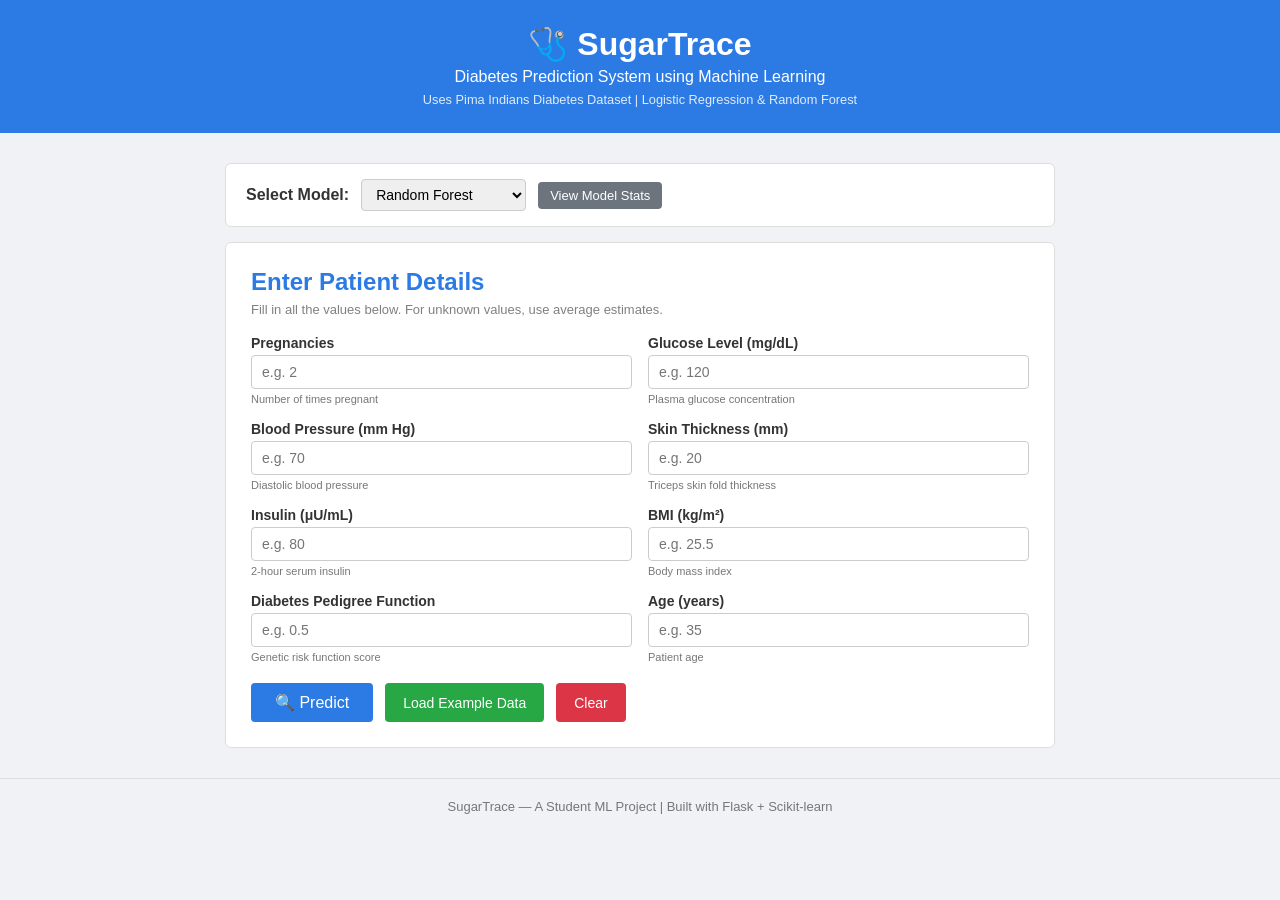
==== frontend/index.html @ 48e27125 "Add files via upload" ====
<!DOCTYPE html>
<html lang="en">
<head>
    <meta charset="UTF-8">
    <meta name="viewport" content="width=device-width, initial-scale=1.0">
    <title>SugarTrace - Diabetes Prediction</title>
    <link rel="stylesheet" href="style.css">
</head>
<body>

    <div class="header">
        <h1>🩺 SugarTrace</h1>
        <p>Diabetes Prediction System using Machine Learning</p>
        <small>Uses Pima Indians Diabetes Dataset | Logistic Regression & Random Forest</small>
    </div>

    <div class="container">

        <!-- Model selector -->
        <div class="model-selector">
            <label><b>Select Model:</b></label>
            <select id="modelSelect">
                <option value="random_forest">Random Forest</option>
                <option value="logistic_regression">Logistic Regression</option>
            </select>
            <button onclick="loadModelInfo()" class="btn-small">View Model Stats</button>
        </div>

        <!-- Model stats box (hidden by default) -->
        <div id="modelInfoBox" class="info-box" style="display:none;">
            <h3>Model Performance (on test data)</h3>
            <div id="modelInfoContent">Loading...</div>
        </div>

        <!-- Input form -->
        <div class="form-section">
            <h2>Enter Patient Details</h2>
            <p style="color: gray; font-size: 13px;">Fill in all the values below. For unknown values, use average estimates.</p>

            <div class="form-grid">

                <div class="form-group">
                    <label>Pregnancies</label>
                    <input type="number" id="Pregnancies" placeholder="e.g. 2" min="0" max="20">
                    <small>Number of times pregnant</small>
                </div>

                <div class="form-group">
                    <label>Glucose Level (mg/dL)</label>
                    <input type="number" id="Glucose" placeholder="e.g. 120" min="0" max="300">
                    <small>Plasma glucose concentration</small>
                </div>

                <div class="form-group">
                    <label>Blood Pressure (mm Hg)</label>
                    <input type="number" id="BloodPressure" placeholder="e.g. 70" min="0" max="200">
                    <small>Diastolic blood pressure</small>
                </div>

                <div class="form-group">
                    <label>Skin Thickness (mm)</label>
                    <input type="number" id="SkinThickness" placeholder="e.g. 20" min="0" max="100">
                    <small>Triceps skin fold thickness</small>
                </div>

                <div class="form-group">
                    <label>Insulin (μU/mL)</label>
                    <input type="number" id="Insulin" placeholder="e.g. 80" min="0" max="900">
                    <small>2-hour serum insulin</small>
                </div>

                <div class="form-group">
                    <label>BMI (kg/m²)</label>
                    <input type="number" id="BMI" placeholder="e.g. 25.5" step="0.1" min="0" max="70">
                    <small>Body mass index</small>
                </div>

                <div class="form-group">
                    <label>Diabetes Pedigree Function</label>
                    <input type="number" id="DiabetesPedigreeFunction" placeholder="e.g. 0.5" step="0.001" min="0" max="3">
                    <small>Genetic risk function score</small>
                </div>

                <div class="form-group">
                    <label>Age (years)</label>
                    <input type="number" id="Age" placeholder="e.g. 35" min="1" max="120">
                    <small>Patient age</small>
                </div>

            </div>

            <div class="button-row">
                <button onclick="predict()" class="btn-predict">🔍 Predict</button>
                <button onclick="fillExample()" class="btn-example">Load Example Data</button>
                <button onclick="clearForm()" class="btn-clear">Clear</button>
            </div>
        </div>

        <!-- Result box -->
        <div id="resultBox" class="result-box" style="display:none;">
            <h2>Prediction Result</h2>

            <div id="resultLabel" class="result-label"></div>

            <div class="result-details">
                <div class="detail-item">
                    <span class="detail-title">Risk Score (Probability)</span>
                    <span id="probScore" class="detail-value"></span>
                </div>
                <div class="detail-item">
                    <span class="detail-title">Risk Level</span>
                    <span id="riskLevel" class="detail-value"></span>
                </div>
                <div class="detail-item">
                    <span class="detail-title">Model Used</span>
                    <span id="modelUsed" class="detail-value"></span>
                </div>
            </div>

            <!-- Risk bar -->
            <div class="risk-bar-container">
                <label>Risk Bar:</label>
                <div class="risk-bar-bg">
                    <div id="riskBar" class="risk-bar-fill"></div>
                </div>
                <span id="riskBarLabel"></span>
            </div>

            <!-- Feature importance (only for RF) -->
            <div id="featureImportanceSection" style="display:none;">
                <h3>Feature Importance (Random Forest)</h3>
                <p style="font-size:13px; color:gray;">Which features affected this prediction the most:</p>
                <div id="featureImportanceList"></div>
            </div>

            <div class="disclaimer">
                ⚠️ This is a machine learning demo project. Not a medical tool. Please consult a real doctor.
            </div>
        </div>

        <!-- Error box -->
        <div id="errorBox" class="error-box" style="display:none;">
            <b>Error:</b> <span id="errorMsg"></span>
        </div>

    </div>

    <div class="footer">
        <p>SugarTrace &mdash; A Student ML Project | Built with Flask + Scikit-learn</p>
    </div>

    <script src="/frontend/script.js"></script>
</body>
</html>
---- frontend/style.css ----
/* style.css - SugarTrace Frontend Styles */
/* Simple and functional styling, nothing too fancy */

* {
    box-sizing: border-box;
    margin: 0;
    padding: 0;
}

body {
    font-family: Arial, sans-serif;
    background-color: #f0f2f5;
    color: #333;
    min-height: 100vh;
}

/* Header */
.header {
    background-color: #2c7be5;
    color: white;
    text-align: center;
    padding: 25px 20px;
}

.header h1 {
    font-size: 2rem;
    margin-bottom: 5px;
}

.header p {
    font-size: 1rem;
    margin-bottom: 4px;
}

.header small {
    font-size: 0.8rem;
    opacity: 0.85;
}

/* Main container */
.container {
    max-width: 860px;
    margin: 30px auto;
    padding: 0 15px;
}

/* Model selector */
.model-selector {
    background: white;
    padding: 15px 20px;
    border-radius: 6px;
    margin-bottom: 15px;
    border: 1px solid #ddd;
    display: flex;
    align-items: center;
    gap: 12px;
    flex-wrap: wrap;
}

.model-selector select {
    padding: 6px 10px;
    border: 1px solid #ccc;
    border-radius: 4px;
    font-size: 14px;
}

.btn-small {
    padding: 6px 12px;
    background: #6c757d;
    color: white;
    border: none;
    border-radius: 4px;
    cursor: pointer;
    font-size: 13px;
}

.btn-small:hover {
    background: #5a6268;
}

/* Info box for model stats */
.info-box {
    background: #e8f4fd;
    border: 1px solid #b8daff;
    border-radius: 6px;
    padding: 15px 20px;
    margin-bottom: 15px;
}

.info-box h3 {
    margin-bottom: 10px;
    color: #1a5276;
}

.stats-table {
    width: 100%;
    border-collapse: collapse;
    font-size: 14px;
}

.stats-table th, .stats-table td {
    border: 1px solid #ccc;
    padding: 8px 12px;
    text-align: left;
}

.stats-table th {
    background-color: #2c7be5;
    color: white;
}

.stats-table tr:nth-child(even) {
    background-color: #f5f5f5;
}

/* Form section */
.form-section {
    background: white;
    padding: 25px;
    border-radius: 6px;
    border: 1px solid #ddd;
    margin-bottom: 20px;
}

.form-section h2 {
    margin-bottom: 6px;
    color: #2c7be5;
}

/* Grid layout for form inputs */
.form-grid {
    display: grid;
    grid-template-columns: 1fr 1fr;
    gap: 16px;
    margin-top: 18px;
    margin-bottom: 20px;
}

/* For smaller screens */
@media (max-width: 580px) {
    .form-grid {
        grid-template-columns: 1fr;
    }
}

.form-group {
    display: flex;
    flex-direction: column;
    gap: 4px;
}

.form-group label {
    font-weight: bold;
    font-size: 14px;
}

.form-group input {
    padding: 8px 10px;
    border: 1px solid #ccc;
    border-radius: 4px;
    font-size: 14px;
    width: 100%;
}

.form-group input:focus {
    outline: none;
    border-color: #2c7be5;
}

.form-group small {
    color: #777;
    font-size: 11px;
}

/* Buttons row */
.button-row {
    display: flex;
    gap: 12px;
    flex-wrap: wrap;
}

.btn-predict {
    padding: 10px 24px;
    background-color: #2c7be5;
    color: white;
    border: none;
    border-radius: 4px;
    font-size: 16px;
    cursor: pointer;
}

.btn-predict:hover {
    background-color: #1a68d1;
}

.btn-example {
    padding: 10px 18px;
    background-color: #28a745;
    color: white;
    border: none;
    border-radius: 4px;
    font-size: 14px;
    cursor: pointer;
}

.btn-example:hover {
    background-color: #218838;
}

.btn-clear {
    padding: 10px 18px;
    background-color: #dc3545;
    color: white;
    border: none;
    border-radius: 4px;
    font-size: 14px;
    cursor: pointer;
}

.btn-clear:hover {
    background-color: #c82333;
}

/* Result box */
.result-box {
    background: white;
    padding: 25px;
    border-radius: 6px;
    border: 2px solid #2c7be5;
    margin-bottom: 20px;
}

.result-box h2 {
    color: #2c7be5;
    margin-bottom: 15px;
}

.result-label {
    font-size: 1.6rem;
    font-weight: bold;
    text-align: center;
    padding: 15px;
    border-radius: 6px;
    margin-bottom: 20px;
}

.result-label.diabetic {
    background-color: #ffe0e0;
    color: #c0392b;
    border: 2px solid #c0392b;
}

.result-label.not-diabetic {
    background-color: #d4edda;
    color: #155724;
    border: 2px solid #28a745;
}

/* Details */
.result-details {
    display: flex;
    gap: 15px;
    flex-wrap: wrap;
    margin-bottom: 20px;
}

.detail-item {
    background: #f8f9fa;
    border: 1px solid #ddd;
    border-radius: 5px;
    padding: 10px 15px;
    flex: 1;
    min-width: 140px;
}

.detail-title {
    display: block;
    font-size: 12px;
    color: #666;
    margin-bottom: 4px;
}

.detail-value {
    display: block;
    font-size: 16px;
    font-weight: bold;
    color: #333;
}

/* Risk bar */
.risk-bar-container {
    margin-bottom: 20px;
}

.risk-bar-container label {
    font-weight: bold;
    font-size: 14px;
    display: block;
    margin-bottom: 6px;
}

.risk-bar-bg {
    background: #e9ecef;
    border-radius: 10px;
    height: 22px;
    overflow: hidden;
    margin-bottom: 4px;
}

.risk-bar-fill {
    height: 100%;
    border-radius: 10px;
    transition: width 0.5s ease;
    background: linear-gradient(to right, #28a745, #ffc107, #dc3545);
}

#riskBarLabel {
    font-size: 13px;
    color: #666;
}

/* Feature importance */
#featureImportanceSection {
    margin-top: 15px;
}

#featureImportanceSection h3 {
    margin-bottom: 8px;
    color: #333;
}

.importance-row {
    display: flex;
    align-items: center;
    gap: 10px;
    margin-bottom: 7px;
    font-size: 13px;
}

.importance-row .feat-name {
    width: 220px;
    white-space: nowrap;
    overflow: hidden;
    text-overflow: ellipsis;
}

.importance-bar-bg {
    flex: 1;
    background: #e9ecef;
    border-radius: 4px;
    height: 14px;
    overflow: hidden;
}

.importance-bar-fill {
    height: 100%;
    background-color: #2c7be5;
    border-radius: 4px;
}

.importance-val {
    width: 45px;
    text-align: right;
    color: #555;
}

/* Disclaimer */
.disclaimer {
    margin-top: 15px;
    padding: 10px;
    background: #fff3cd;
    border: 1px solid #ffc107;
    border-radius: 4px;
    font-size: 13px;
    color: #856404;
}

/* Error box */
.error-box {
    background: #f8d7da;
    border: 1px solid #f5c6cb;
    border-radius: 6px;
    padding: 12px 16px;
    color: #721c24;
    margin-bottom: 20px;
}

/* Footer */
.footer {
    text-align: center;
    padding: 20px;
    color: #777;
    font-size: 13px;
    border-top: 1px solid #ddd;
    margin-top: 20px;
}
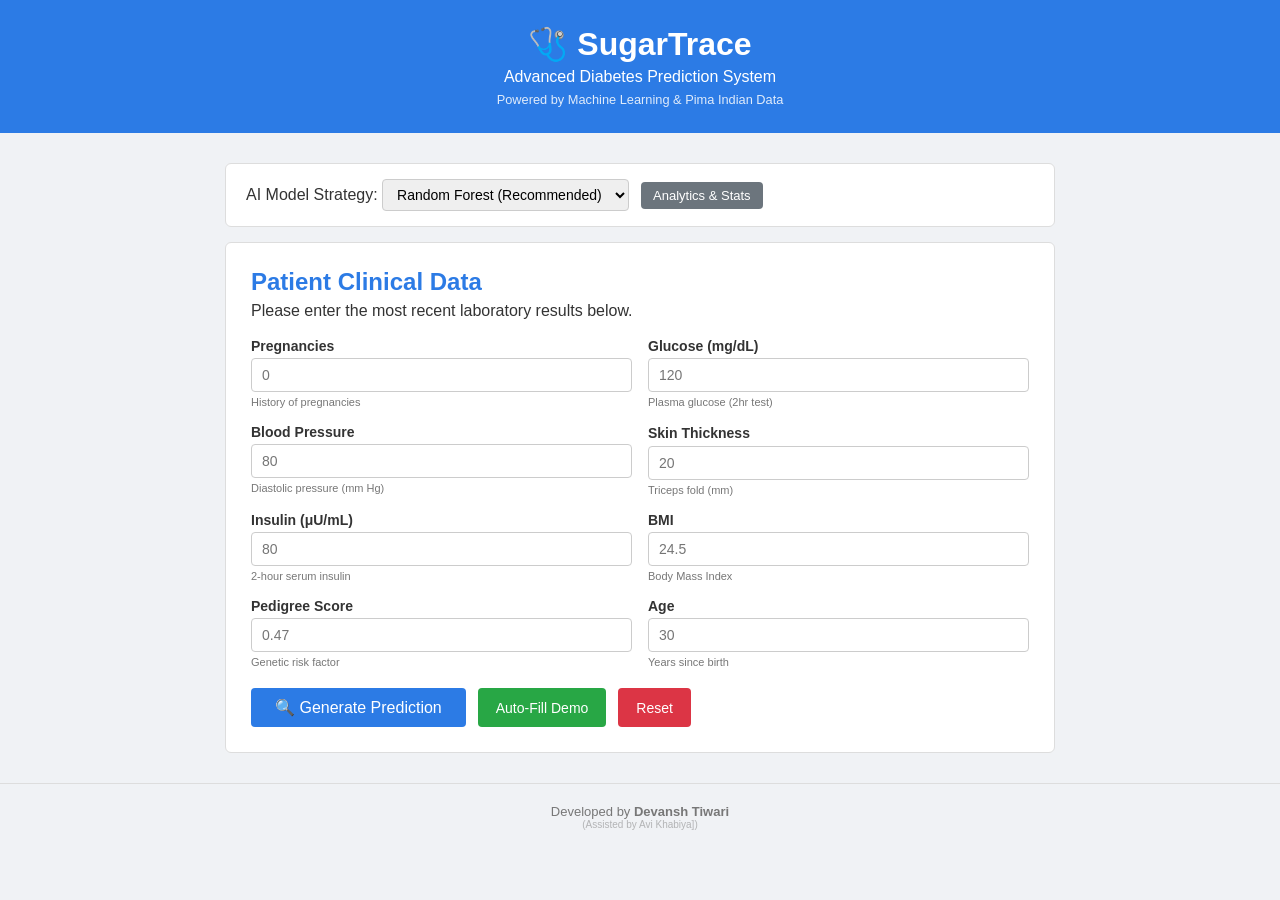
==== commit cd4991ed: "Update index.html Made some design changes to improve visual appeal while keeping the UI simple to u" ====
--- a/frontend/index.html
+++ b/frontend/index.html
@@ -4,149 +4,135 @@
     <meta charset="UTF-8">
     <meta name="viewport" content="width=device-width, initial-scale=1.0">
     <title>SugarTrace - Diabetes Prediction</title>
-    <link rel="stylesheet" href="style.css">
+    <link rel="stylesheet" href="/frontend/style.css">
 </head>
 <body>
 
     <div class="header">
         <h1>🩺 SugarTrace</h1>
-        <p>Diabetes Prediction System using Machine Learning</p>
-        <small>Uses Pima Indians Diabetes Dataset | Logistic Regression & Random Forest</small>
+        <p>Advanced Diabetes Prediction System</p>
+        <small>Powered by Machine Learning & Pima Indian Data</small>
     </div>
 
     <div class="container">
 
-        <!-- Model selector -->
         <div class="model-selector">
-            <label><b>Select Model:</b></label>
-            <select id="modelSelect">
-                <option value="random_forest">Random Forest</option>
-                <option value="logistic_regression">Logistic Regression</option>
-            </select>
-            <button onclick="loadModelInfo()" class="btn-small">View Model Stats</button>
+            <div class="selector-group">
+                <label>AI Model Strategy:</label>
+                <select id="modelSelect">
+                    <option value="random_forest">Random Forest (Recommended)</option>
+                    <option value="logistic_regression">Logistic Regression</option>
+                </select>
+            </div>
+            <button onclick="loadModelInfo()" class="btn-small">Analytics & Stats</button>
         </div>
 
-        <!-- Model stats box (hidden by default) -->
         <div id="modelInfoBox" class="info-box" style="display:none;">
-            <h3>Model Performance (on test data)</h3>
-            <div id="modelInfoContent">Loading...</div>
+            <h3>Model Performance Metrics</h3>
+            <div id="modelInfoContent">Gathering data...</div>
         </div>
 
-        <!-- Input form -->
         <div class="form-section">
-            <h2>Enter Patient Details</h2>
-            <p style="color: gray; font-size: 13px;">Fill in all the values below. For unknown values, use average estimates.</p>
+            <div class="form-header">
+                <h2>Patient Clinical Data</h2>
+                <p>Please enter the most recent laboratory results below.</p>
+            </div>
 
             <div class="form-grid">
-
                 <div class="form-group">
                     <label>Pregnancies</label>
-                    <input type="number" id="Pregnancies" placeholder="e.g. 2" min="0" max="20">
-                    <small>Number of times pregnant</small>
+                    <input type="number" id="Pregnancies" placeholder="0" min="0">
+                    <small>History of pregnancies</small>
                 </div>
-
                 <div class="form-group">
-                    <label>Glucose Level (mg/dL)</label>
-                    <input type="number" id="Glucose" placeholder="e.g. 120" min="0" max="300">
-                    <small>Plasma glucose concentration</small>
+                    <label>Glucose (mg/dL)</label>
+                    <input type="number" id="Glucose" placeholder="120">
+                    <small>Plasma glucose (2hr test)</small>
                 </div>
-
                 <div class="form-group">
-                    <label>Blood Pressure (mm Hg)</label>
-                    <input type="number" id="BloodPressure" placeholder="e.g. 70" min="0" max="200">
-                    <small>Diastolic blood pressure</small>
+                    <label>Blood Pressure</label>
+                    <input type="number" id="BloodPressure" placeholder="80">
+                    <small>Diastolic pressure (mm Hg)</small>
                 </div>
-
                 <div class="form-group">
-                    <label>Skin Thickness (mm)</label>
-                    <input type="number" id="SkinThickness" placeholder="e.g. 20" min="0" max="100">
-                    <small>Triceps skin fold thickness</small>
+                    <div class="label-row">
+                        <label>Skin Thickness</label>
+                    </div>
+                    <input type="number" id="SkinThickness" placeholder="20">
+                    <small>Triceps fold (mm)</small>
                 </div>
-
                 <div class="form-group">
                     <label>Insulin (μU/mL)</label>
-                    <input type="number" id="Insulin" placeholder="e.g. 80" min="0" max="900">
+                    <input type="number" id="Insulin" placeholder="80">
                     <small>2-hour serum insulin</small>
                 </div>
-
                 <div class="form-group">
-                    <label>BMI (kg/m²)</label>
-                    <input type="number" id="BMI" placeholder="e.g. 25.5" step="0.1" min="0" max="70">
-                    <small>Body mass index</small>
+                    <label>BMI</label>
+                    <input type="number" id="BMI" placeholder="24.5" step="0.1">
+                    <small>Body Mass Index</small>
                 </div>
-
                 <div class="form-group">
-                    <label>Diabetes Pedigree Function</label>
-                    <input type="number" id="DiabetesPedigreeFunction" placeholder="e.g. 0.5" step="0.001" min="0" max="3">
-                    <small>Genetic risk function score</small>
+                    <label>Pedigree Score</label>
+                    <input type="number" id="DiabetesPedigreeFunction" placeholder="0.47" step="0.01">
+                    <small>Genetic risk factor</small>
                 </div>
-
                 <div class="form-group">
-                    <label>Age (years)</label>
-                    <input type="number" id="Age" placeholder="e.g. 35" min="1" max="120">
-                    <small>Patient age</small>
+                    <label>Age</label>
+                    <input type="number" id="Age" placeholder="30">
+                    <small>Years since birth</small>
                 </div>
-
             </div>
 
             <div class="button-row">
-                <button onclick="predict()" class="btn-predict">🔍 Predict</button>
-                <button onclick="fillExample()" class="btn-example">Load Example Data</button>
-                <button onclick="clearForm()" class="btn-clear">Clear</button>
+                <button onclick="predict()" class="btn-predict">🔍 Generate Prediction</button>
+                <button onclick="fillExample()" class="btn-example">Auto-Fill Demo</button>
+                <button onclick="clearForm()" class="btn-clear">Reset</button>
             </div>
         </div>
 
-        <!-- Result box -->
         <div id="resultBox" class="result-box" style="display:none;">
-            <h2>Prediction Result</h2>
-
+            <div class="result-header">
+                <h2>Clinical Assessment</h2>
+            </div>
+            
             <div id="resultLabel" class="result-label"></div>
 
             <div class="result-details">
                 <div class="detail-item">
-                    <span class="detail-title">Risk Score (Probability)</span>
-                    <span id="probScore" class="detail-value"></span>
+                    <span class="detail-title">Confidence Score</span>
+                    <span id="probScore" class="detail-value">--</span>
                 </div>
                 <div class="detail-item">
-                    <span class="detail-title">Risk Level</span>
-                    <span id="riskLevel" class="detail-value"></span>
-                </div>
-                <div class="detail-item">
-                    <span class="detail-title">Model Used</span>
-                    <span id="modelUsed" class="detail-value"></span>
+                    <span class="detail-title">Risk Severity</span>
+                    <span id="riskLevel" class="detail-value">--</span>
                 </div>
             </div>
 
-            <!-- Risk bar -->
             <div class="risk-bar-container">
-                <label>Risk Bar:</label>
+                <label>Visual Risk Assessment:</label>
                 <div class="risk-bar-bg">
-                    <div id="riskBar" class="risk-bar-fill"></div>
+                    <div id="riskBar" class="risk-bar-fill" style="width: 0%"></div>
                 </div>
-                <span id="riskBarLabel"></span>
+                <span id="riskBarLabel">0%</span>
             </div>
 
-            <!-- Feature importance (only for RF) -->
             <div id="featureImportanceSection" style="display:none;">
-                <h3>Feature Importance (Random Forest)</h3>
-                <p style="font-size:13px; color:gray;">Which features affected this prediction the most:</p>
+                <hr style="margin: 20px 0; border: 0; border-top: 1px solid #eee;">
+                <h3>Key Influence Factors</h3>
+                <p style="font-size:12px; color:gray; margin-bottom: 10px;">The variables below most affected this specific prediction.</p>
                 <div id="featureImportanceList"></div>
-            </div>
-
-            <div class="disclaimer">
-                ⚠️ This is a machine learning demo project. Not a medical tool. Please consult a real doctor.
             </div>
         </div>
 
-        <!-- Error box -->
         <div id="errorBox" class="error-box" style="display:none;">
-            <b>Error:</b> <span id="errorMsg"></span>
+            <strong>System Error:</strong> <span id="errorMsg"></span>
         </div>
 
     </div>
 
     <div class="footer">
-        <p>SugarTrace &mdash; A Student ML Project | Built with Flask + Scikit-learn</p>
+        <p>Developed by <b>Devansh Tiwari</b></p>
+        <p style="font-size: 10px; opacity: 0.5;">(Assisted by Avi Khabiya])</p>
     </div>
 
     <script src="/frontend/script.js"></script>
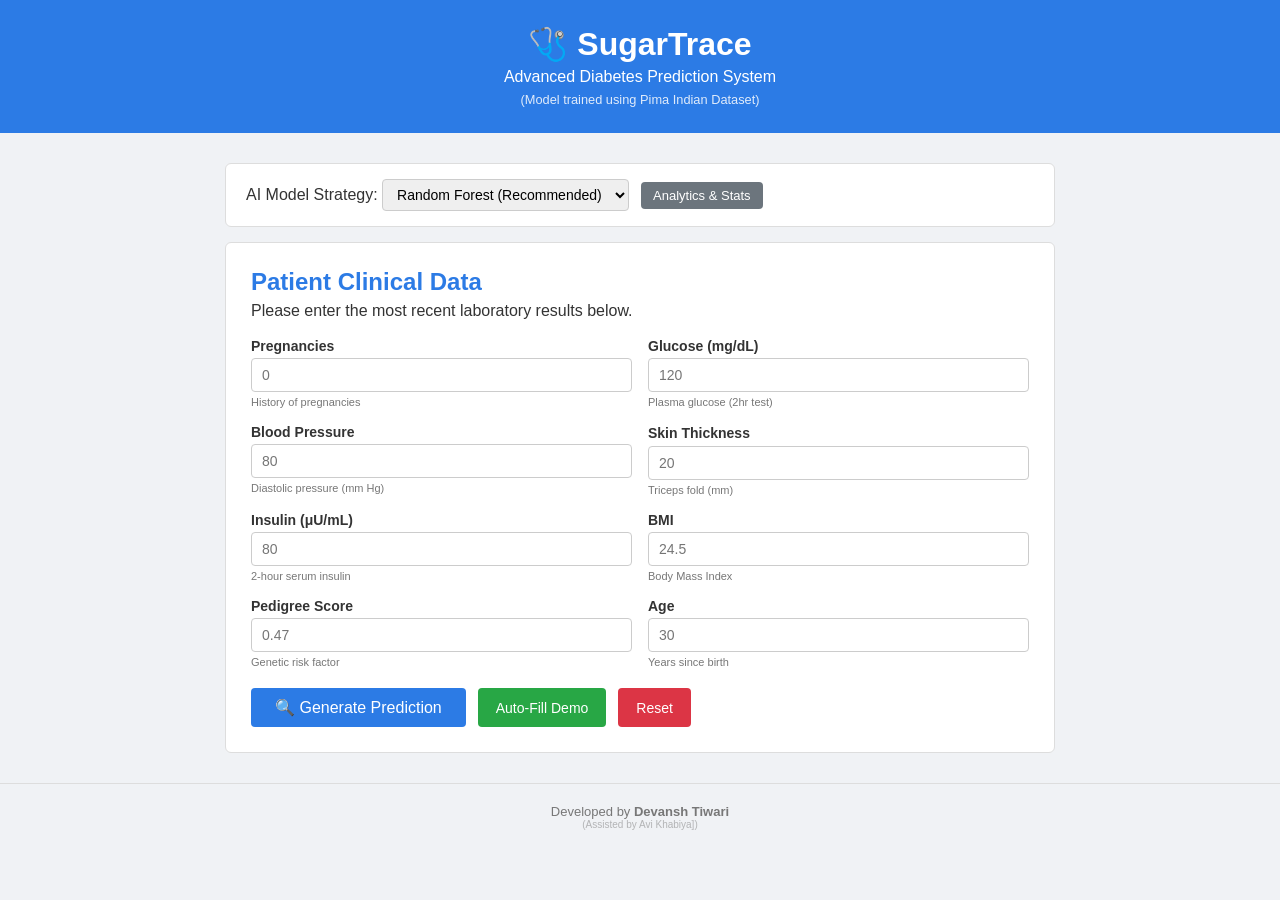
==== commit f7f6023b: "Update footer text for clarity on dataset usage" ====
--- a/frontend/index.html
+++ b/frontend/index.html
@@ -11,7 +11,7 @@
     <div class="header">
         <h1>🩺 SugarTrace</h1>
         <p>Advanced Diabetes Prediction System</p>
-        <small>Powered by Machine Learning & Pima Indian Data</small>
+        <small>(Model trained using Pima Indian Dataset)</small>
     </div>
 
     <div class="container">
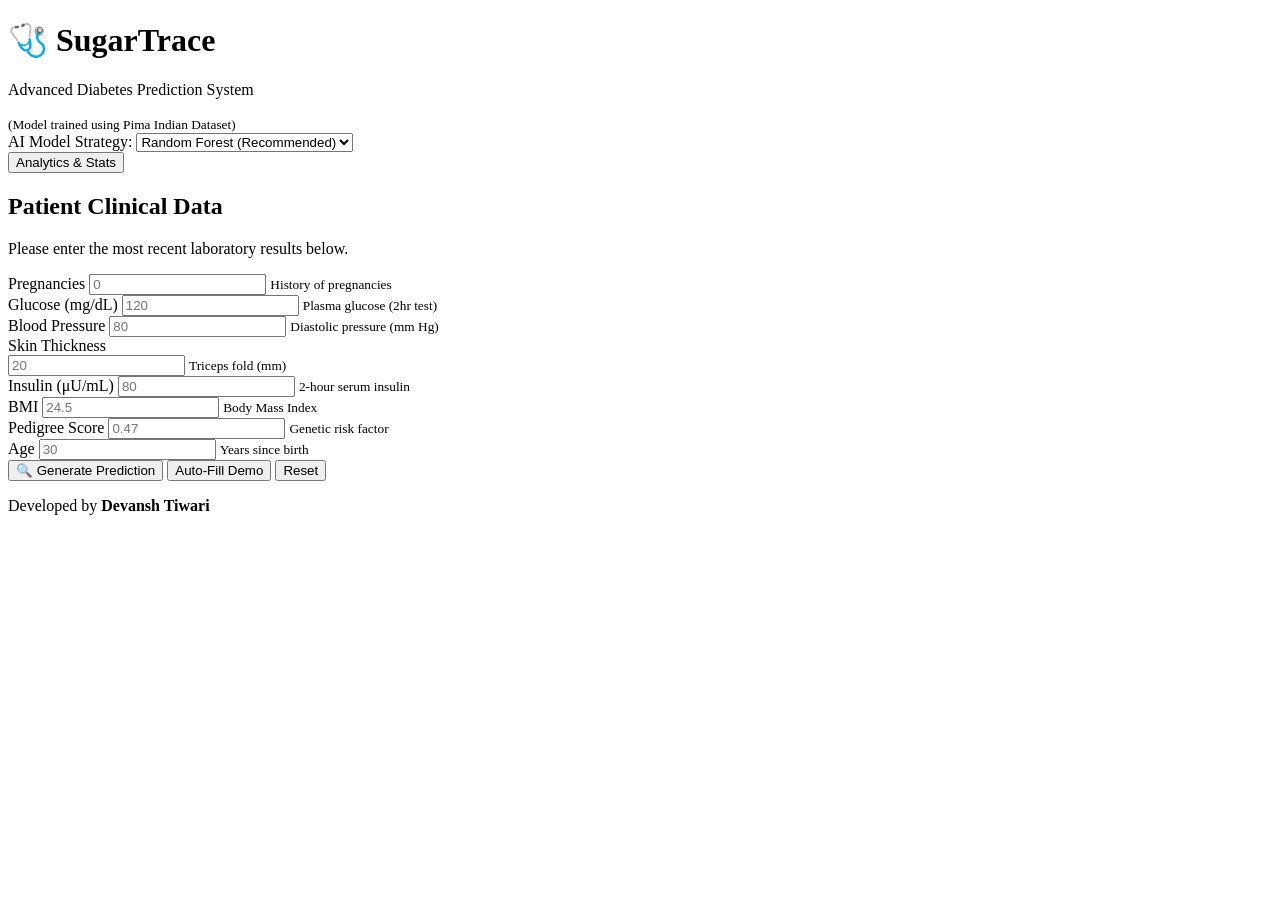
==== commit 23342f95: "Update index.html" ====
--- a/frontend/index.html
+++ b/frontend/index.html
@@ -4,10 +4,10 @@
     <meta charset="UTF-8">
     <meta name="viewport" content="width=device-width, initial-scale=1.0">
     <title>SugarTrace - Diabetes Prediction</title>
-    <link rel="stylesheet" href="/frontend/style.css">
+    <link rel="stylesheet" href="/style.css">
 </head>
 <body>
-
+    <!-- Header section -->
     <div class="header">
         <h1>🩺 SugarTrace</h1>
         <p>Advanced Diabetes Prediction System</p>
@@ -16,44 +16,58 @@
 
     <div class="container">
 
+        <!-- Model Selection Section, allows user to choose which ML model to use -->
         <div class="model-selector">
             <div class="selector-group">
                 <label>AI Model Strategy:</label>
                 <select id="modelSelect">
+                    <!-- Setting Random Forest as the default recommended model -->
                     <option value="random_forest">Random Forest (Recommended)</option>
+                    <!-- Alternative model -->
                     <option value="logistic_regression">Logistic Regression</option>
                 </select>
             </div>
-            <button onclick="loadModelInfo()" class="btn-small">Analytics & Stats</button>
+
+            <!-- Button to show model performance metrics -->
+            <button onclick="loadModelInfo()" class="btn-small">
+                Analytics & Stats
+            </button>
         </div>
 
+        <!-- Hidden info box for displaying model analytics -->
         <div id="modelInfoBox" class="info-box" style="display:none;">
             <h3>Model Performance Metrics</h3>
             <div id="modelInfoContent">Gathering data...</div>
         </div>
 
+        <!-- Patient Input Form Section -->
         <div class="form-section">
             <div class="form-header">
                 <h2>Patient Clinical Data</h2>
                 <p>Please enter the most recent laboratory results below.</p>
             </div>
 
+            <!-- Grid layout for patient feature inputs -->
             <div class="form-grid">
+                <!-- Number of pregnancies -->
                 <div class="form-group">
                     <label>Pregnancies</label>
                     <input type="number" id="Pregnancies" placeholder="0" min="0">
                     <small>History of pregnancies</small>
                 </div>
+                <!-- Blood glucose input -->
                 <div class="form-group">
                     <label>Glucose (mg/dL)</label>
                     <input type="number" id="Glucose" placeholder="120">
                     <small>Plasma glucose (2hr test)</small>
                 </div>
+                <!-- Blood pressure input -->
                 <div class="form-group">
                     <label>Blood Pressure</label>
                     <input type="number" id="BloodPressure" placeholder="80">
                     <small>Diastolic pressure (mm Hg)</small>
                 </div>
+                <!-- Skin thickness measurement -->
                 <div class="form-group">
                     <div class="label-row">
                         <label>Skin Thickness</label>
@@ -61,42 +75,56 @@
                     <input type="number" id="SkinThickness" placeholder="20">
                     <small>Triceps fold (mm)</small>
                 </div>
+                <!-- Insulin level -->
                 <div class="form-group">
                     <label>Insulin (μU/mL)</label>
                     <input type="number" id="Insulin" placeholder="80">
                     <small>2-hour serum insulin</small>
                 </div>
+                <!-- BMI -->
                 <div class="form-group">
                     <label>BMI</label>
                     <input type="number" id="BMI" placeholder="24.5" step="0.1">
                     <small>Body Mass Index</small>
                 </div>
+                <!-- Genetic diabetes risk score -->
                 <div class="form-group">
                     <label>Pedigree Score</label>
                     <input type="number" id="DiabetesPedigreeFunction" placeholder="0.47" step="0.01">
                     <small>Genetic risk factor</small>
                 </div>
+                <!-- Age input -->
                 <div class="form-group">
                     <label>Age</label>
                     <input type="number" id="Age" placeholder="30">
                     <small>Years since birth</small>
                 </div>
             </div>
-
+            <!-- Action buttons -->
             <div class="button-row">
-                <button onclick="predict()" class="btn-predict">🔍 Generate Prediction</button>
-                <button onclick="fillExample()" class="btn-example">Auto-Fill Demo</button>
-                <button onclick="clearForm()" class="btn-clear">Reset</button>
+                <!-- Sending input data for prediction -->
+                <button onclick="predict()" class="btn-predict">
+                    🔍 Generate Prediction
+                </button>
+                <!-- Fills form with sample demo data -->
+                <button onclick="fillExample()" class="btn-example">
+                    Auto-Fill Demo
+                </button>
+                <!-- Clears all entered values -->
+                <button onclick="clearForm()" class="btn-clear">
+                    Reset
+                </button>
             </div>
         </div>
 
+        <!-- Prediction Results Section, initially hidden until prediction is generated -->
         <div id="resultBox" class="result-box" style="display:none;">
             <div class="result-header">
                 <h2>Clinical Assessment</h2>
             </div>
-            
+            <!-- Main result label (Diabetic / Non-Diabetic) -->
             <div id="resultLabel" class="result-label"></div>
-
+            <!-- Confidence + severity details -->
             <div class="result-details">
                 <div class="detail-item">
                     <span class="detail-title">Confidence Score</span>
@@ -108,6 +136,7 @@
                 </div>
             </div>
 
+            <!-- Visual probability/risk bar -->
             <div class="risk-bar-container">
                 <label>Visual Risk Assessment:</label>
                 <div class="risk-bar-bg">
@@ -116,25 +145,32 @@
                 <span id="riskBarLabel">0%</span>
             </div>
 
+            <!-- Feature importance explanation section, useful especially for Random Forest interpretability -->
             <div id="featureImportanceSection" style="display:none;">
                 <hr style="margin: 20px 0; border: 0; border-top: 1px solid #eee;">
                 <h3>Key Influence Factors</h3>
-                <p style="font-size:12px; color:gray; margin-bottom: 10px;">The variables below most affected this specific prediction.</p>
+                <!-- Explanation text -->
+                <p style="font-size:12px; color:gray; margin-bottom: 10px;">
+                    The variables below most affected this specific prediction.
+                </p>
+                <!-- Dynamic feature importance list -->
                 <div id="featureImportanceList"></div>
             </div>
         </div>
 
+        <!-- Error display box, shown if backend/API/model fails -->
         <div id="errorBox" class="error-box" style="display:none;">
             <strong>System Error:</strong> <span id="errorMsg"></span>
         </div>
 
     </div>
 
+    <!-- Footer -->
     <div class="footer">
         <p>Developed by <b>Devansh Tiwari</b></p>
-        <p style="font-size: 10px; opacity: 0.5;">(Assisted by Avi Khabiya])</p>
     </div>
 
-    <script src="/frontend/script.js"></script>
+    <!-- External JavaScript logic -->
+    <script src="script.js"></script>
 </body>
 </html>
